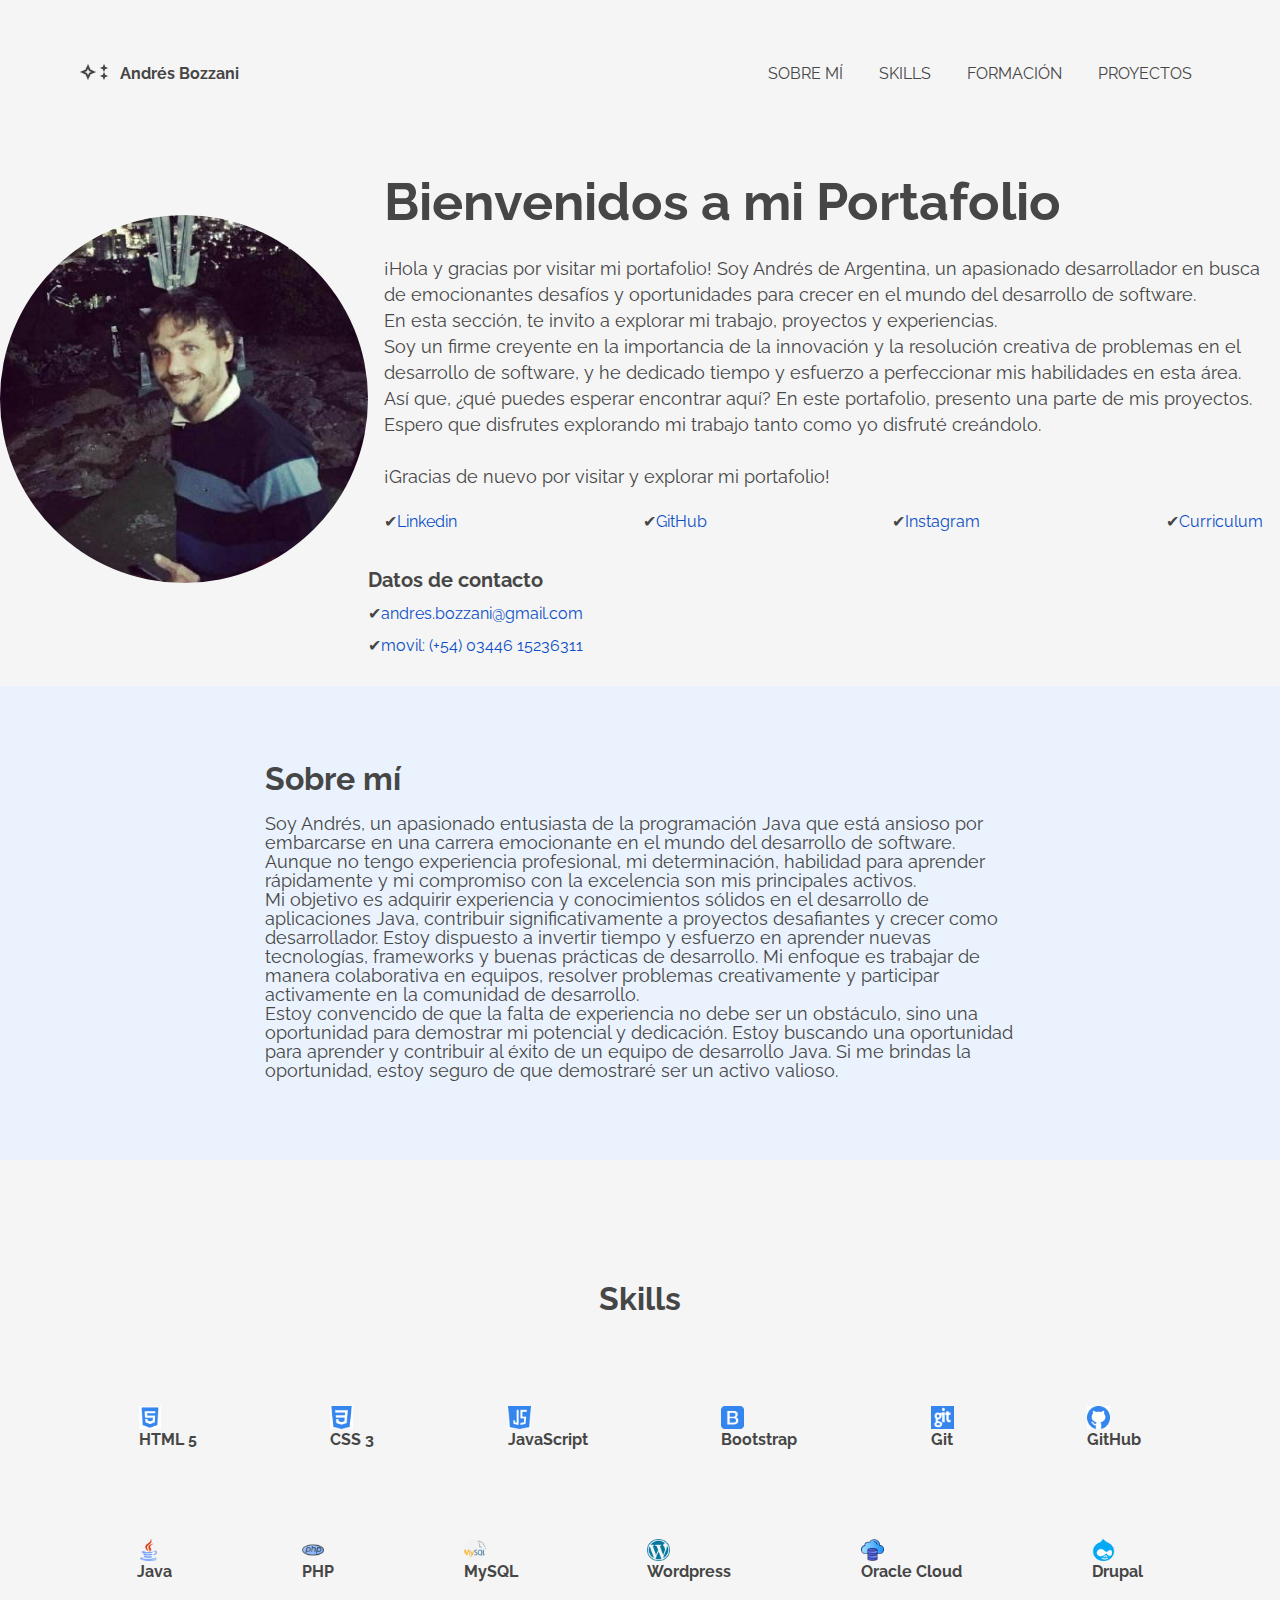
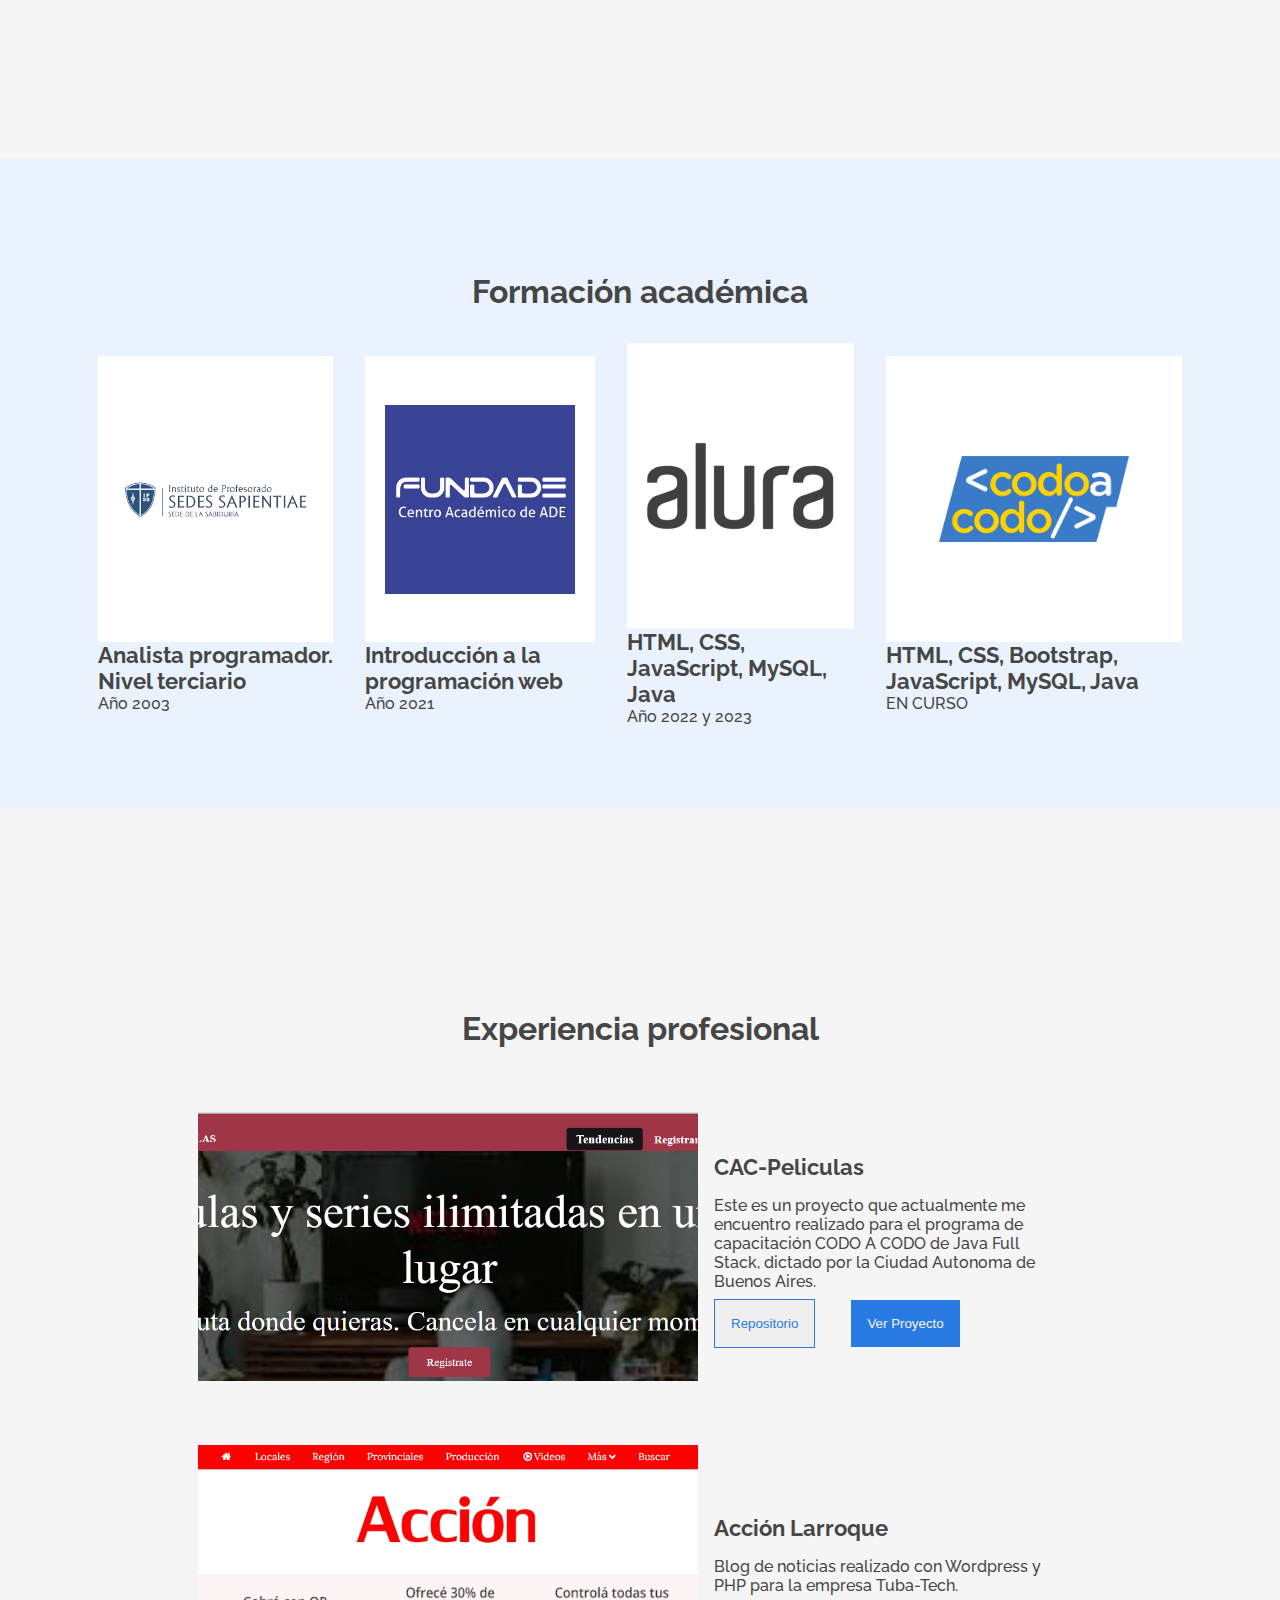
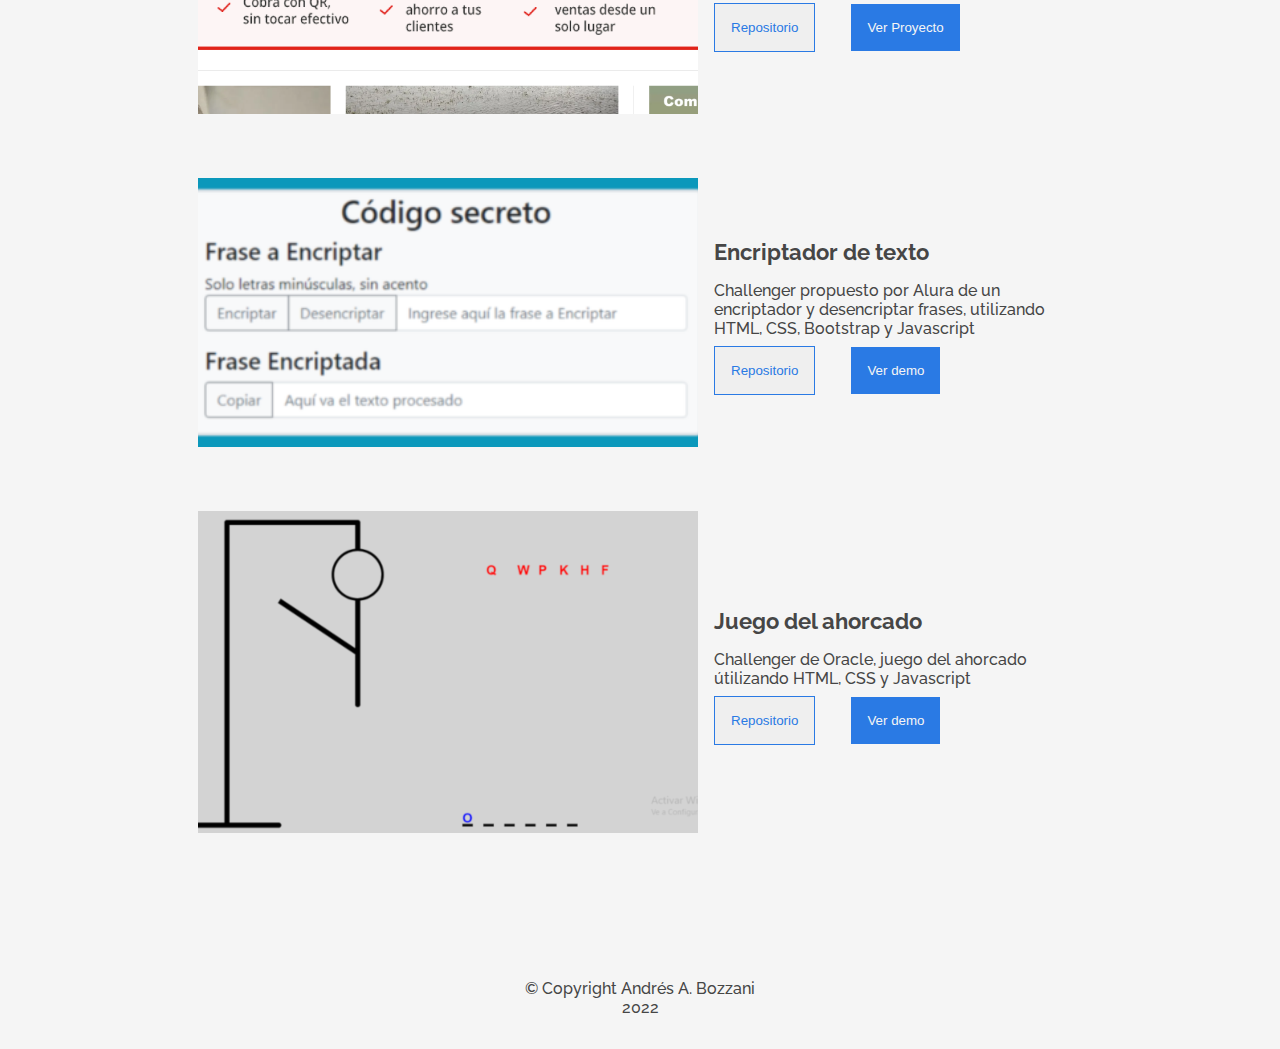
==== index.html @ af7e70b5 "Arreglos en links" ====
<!DOCTYPE html>
<html lang="en">

<head>
  <meta charset="UTF-8" />
  <meta http-equiv="X-UA-Compatible" content="IE=edge" />
  <meta name="viewport" content="width=device-width, initial-scale=1.0" />
  <link rel="stylesheet" href="./css/reset.css" />
  <link rel="stylesheet" href="css/header.css" />
  <link rel="stylesheet" href="css/intro.css" />
  <link rel="stylesheet" href="css/sobre-mi.css" />
  <link rel="stylesheet" href="css/skills-hobbies.css" />
  <link rel="stylesheet" href="css/formacion.css" />
  <link rel="stylesheet" href="css/proyectos.css" />
  <link rel="stylesheet" href="css/footer.css" />

  <link rel="stylesheet" href="./css/style.css" />

  <link rel="preconnect" href="https://fonts.googleapis.com" />
  <link rel="preconnect" href="https://fonts.gstatic.com" crossorigin />
  <link rel="preconnect" href="https://fonts.googleapis.com" />
  <link rel="preconnect" href="https://fonts.gstatic.com" crossorigin />
  <link rel="preconnect" href="https://fonts.googleapis.com" />
  <link rel="preconnect" href="https://fonts.gstatic.com" crossorigin />
  <link rel="preconnect" href="https://fonts.googleapis.com" />
  <link rel="preconnect" href="https://fonts.gstatic.com" crossorigin />
  <link href="https://fonts.googleapis.com/css2?family=Raleway:wght@200&display=swap" rel="stylesheet" />
  <title>Portafolio</title>
</head>

<body>
  <header>
    <div class="cabecera">
      <div class="logo">
        <div class="logo-estrellas">
          <img class="estrella-grande-logo" src="images/estrella.png" alt="Estrella del logo" />
          <img class="estrella-chica-superior-logo" src="images/estrella-chica.png" alt="Estrella del logo" />
          <img class="estrella-chica-inferior-logo" src="images/estrella-chica.png" alt="Estrella del logo" />
        </div>
        <h1>Andrés Bozzani</h1>
      </div>
      <nav>
        <ul>
          <li><a class="sobreMiLink" href="#sobreMi">Sobre Mí</a></li>
          <li><a class="skillsLink" href="#skills">Skills</a></li>
          <li><a class="formacionLink" href="#formacion">Formación</a></li>
          <li><a class="proyectosLink" href="#proyectos">Proyectos</a></li>
        </ul>
      </nav>
    </div>
  </header>
  <main>
    <div id="btn" class="intro">
      <div class="intro-right">
        <img src="images/foto-perfil.png" />
      </div>
      <div class="intro-left">
        <h2>Bienvenidos a mi Portafolio</h2>
        <p>
          ¡Hola y gracias por visitar mi portafolio! Soy Andrés de Argentina, un apasionado desarrollador en busca de emocionantes
          desafíos y oportunidades para crecer en el mundo del desarrollo de software. <br>
          En esta sección, te invito a explorar mi trabajo, proyectos y experiencias. <br>
          Soy un firme creyente en la importancia de la innovación y la resolución creativa de problemas en el
          desarrollo de software, y he dedicado tiempo y esfuerzo a perfeccionar mis habilidades en esta área.<br>
          Así que, ¿qué puedes esperar encontrar aquí? En este portafolio, presento una parte de mis proyectos. Espero
          que disfrutes explorando mi trabajo tanto como yo disfruté creándolo.<br><br>

          ¡Gracias de nuevo por visitar y explorar mi portafolio!
        </p>
        <ul class="redes">
          <li>
            <a href="https://www.linkedin.com/in/andres-bozzani-developer/" target="_blank">Linkedin</a>
          </li>
          <li><a href="https://github.com/Cholo0022" target="_blank">GitHub</a></li>
          <li>
            <a href="https://www.instagram.com/cholo0022/?hl=es-la" target="_blank">Instagram</a>
          </li>
          <li>
            <a href="Curriculum-Developer.pdf" target="_blank" rel="noopener noreferrer">Curriculum</a>
          </li>
        </ul><br>
        <div class="contacto">
          <h4>Datos de contacto</h4><br>
            <ol>
              <li>
                <a>andres.bozzani@gmail.com</a><br><br>
              </li>
              <li>
                <a>movil: (+54) 03446 15236311</a>
              </li>
            </ol>
        </div>
      </div>
     
    </div>
    <section id="sobreMi">
      <div class="container-sobre-mi">
        <div class="sobre-mi">
          <h2>Sobre mí</h2>
          <p>
            Soy Andrés, un apasionado entusiasta de la programación Java que está ansioso por embarcarse en una carrera
            emocionante en el mundo del desarrollo de software. Aunque no tengo experiencia profesional, mi
            determinación, habilidad para aprender rápidamente y mi compromiso con la excelencia son mis principales
            activos. <br>
            Mi objetivo es adquirir experiencia y conocimientos sólidos en el desarrollo de aplicaciones Java,
            contribuir significativamente a proyectos desafiantes y crecer como desarrollador. Estoy dispuesto a
            invertir tiempo y esfuerzo en aprender nuevas tecnologías, frameworks y buenas prácticas de desarrollo.
            Mi enfoque es trabajar de manera colaborativa en equipos, resolver problemas creativamente y participar activamente en la comunidad de
            desarrollo.<br>
            Estoy convencido de que la falta de experiencia no debe ser un obstáculo, sino una oportunidad para
            demostrar mi potencial y dedicación. Estoy buscando una oportunidad para aprender y contribuir al éxito de
            un equipo de desarrollo Java. Si me brindas la oportunidad, estoy seguro de que demostraré ser un activo
            valioso.
          </p>
        </div>
      </div>
    </section>

    <div class="container-skills-hobbies">
      <section id="skills" class="skills">
        <h2>Skills</h2>
        <div class="container-skills">
          <ul>
            <li>
              <div class="container-images">
                <img class="imagen-skills" src="images/html-5.png" alt="Logo HTML5" />
                <p>HTML 5</p>
              </div>
            </li>
            <li>
              <div class="container-images">
                <img class="imagen-skills" src="images/css3.png" alt="Logo CSS3" />
                <p>CSS 3</p>
              </div>
            </li>
            <li>
              <div class="container-images">
                <img class="imagen-skills" src="images/java-script.png" alt="Logo Javascript" />
                <p>JavaScript</p>
              </div>
            </li>
            <li>
              <div class="container-images">
                <img class="imagen-skills" src="images/bootstrap.png" alt="Logo Bootstrap" />
                <p>Bootstrap</p>
              </div>
            </li>
            <li>
              <div class="container-images">
                <img class="imagen-skills" src="images/git.png" alt="Logo Git" />
                <p>Git</p>
              </div>
            </li>
            <li>
              <div class="container-images">
                <img class="imagen-skills" src="images/github.png" alt="Logo GitHub" />
                <p>GitHub</p>
              </div>
            </li>
          </ul>
        </div>
        <div class="container-skills">

          <ul>
            <li>
              <div class="container-images">
                <img class="imagen-skills" src="images/java.png" alt="Logo Java" />
                <p>Java</p>
              </div>
            </li>
            <li>
              <div class="container-images">
                <img class="imagen-skills" src="images/php.png" alt="Logo PHP" />
                <p>PHP</p>
              </div>
            </li>
            <li>
              <div class="container-images">
                <img class="imagen-skills" src="images/mysql.png" alt="Logo MySQL" />
                <p>MySQL</p>
              </div>
            </li>
            <li>
              <div class="container-images">
                <img class="imagen-skills" src="images/wordpress.png" alt="Logo wordpress" />
                <p>Wordpress</p>
              </div>
            </li>
            <li>
              <div class="container-images">
                <img class="imagen-skills" src="images/la-computacion-en-nube.png"
                  alt="Logo de computación en la nube" />
                <p>Oracle Cloud</p>
              </div>
            </li>
            <li>
              <div class="container-images">
                <img class="imagen-skills" src="images/drupal.png" alt="Logo Drupal" />
                <p>Drupal</p>
              </div>
            </li>
          </ul>
        </div>
    </div>
    </section>
    </div>
    <section id="formacion">
      <div class="formacion-academica">
        <h2>Formación académica</h2>
        <div class="container-images-formacion">
          <div class="formacion">
            <div class="contenedor-imagen">
              <img src="images/logo-sedes.png" alt="Instituto Sedes Sapientae" />
            </div>
            <p>Analista programador. Nivel terciario</p>
            <p class="fecha">Año 2003</p>
          </div>
          <div class="formacion">
            <div class="contenedor-imagen">
              <img src="images/logo-fundade.png" alt="Fundade" />
            </div>
            <p>Introducción a la programación web</p>
            <p class="fecha">Año 2021</p>
          </div>
          <div class="formacion">
            <div class="contenedor-imagen">
              <img src="images/alura.png" alt="Alura" />
            </div>
            <p>HTML, CSS, JavaScript, MySQL, Java</p>
            <p class="fecha">Año 2022 y 2023</p>
          </div>
          <div class="formacion">
            <div class="contenedor-imagen">
              <img src="images/codo_a_codo.png" alt="Alura" />
            </div>
            <p>HTML, CSS, Bootstrap, JavaScript, MySQL, Java</p>
            <p class="fecha">EN CURSO</p>
          </div>
        </div>
      </div>
    </section>
    <section id="proyectos" class="proyectos">
      <div class="experiencia-profesional">
        <h2>Experiencia profesional</h2>

        <div class="experiencia">
          <div class="experiencia-ecommerce"></div>
          <div class="experiencia-info">
            <p class="nombre-proyecto">CAC-Peliculas</p>
            <p class="descripcion-proyecto">
              Este es un proyecto que actualmente me encuentro realizado para el programa de capacitación CODO A CODO de Java Full Stack, dictado por la Ciudad Autonoma de Buenos Aires.
            </p>
            <div>
              <button class="repositorio">
                <a href="https://github.com/Cholo0022/cac-peliculas" target="_blank"
                  rel="noopener noreferrer">Repositorio</a>
              </button>
              <button class="demo">
                <a href="https://cholo0022.github.io/cac-peliculas/" target="_blank"
                  rel="noopener noreferrer">Ver Proyecto</a>
              </button>
            </div>
          </div>
        </div>

        <div class="experiencia">
          <div class="experiencia-blog"></div>
          <div class="experiencia-info">
            <p class="nombre-proyecto">Acción Larroque</p>
            <p class="descripcion-proyecto">
              Blog de noticias realizado con Wordpress y PHP para la empresa Tuba-Tech.
            </p>
            <div>
              <button class="repositorio">
                <a href="https://github.com/Tuba-Tech/adl-accion-rural" target="_blank"
                  rel="noopener noreferrer">Repositorio</a>
              </button>
              <button class="demo">
                <a href="https://acciondelarroque.com.ar/" target="_blank"
                  rel="noopener noreferrer">Ver Proyecto</a>
              </button>
            </div>
          </div>
        </div>

        <div class="experiencia">
          <div class="experiencia-encriptador"></div>
          <div class="experiencia-info">
            <p class="nombre-proyecto">Encriptador de texto</p>
            <p class="descripcion-proyecto">
              Challenger propuesto por Alura de un encriptador y desencriptar
              frases, utilizando HTML, CSS, Bootstrap y Javascript
            </p>
            <div>
              <button class="repositorio">
                <a href="https://github.com/Cholo0022/encriptador" target="_blank"
                  rel="noopener noreferrer">Repositorio</a>
              </button>
              <button class="demo">
                <a href="https://cholo0022.github.io/encriptador/challenge-oracle-decoder-esp-main/" target="_blank"
                  rel="noopener noreferrer">Ver demo</a>
              </button>
            </div>
          </div>
        </div>
        <div class="experiencia">
          <div class="experiencia-ahorcado"></div>
          <div class="experiencia-info">
            <p class="nombre-proyecto">Juego del ahorcado</p>
            <p class="descripcion-proyecto">
              Challenger de Oracle, juego del ahorcado útilizando HTML, CSS y
              Javascript
            </p>
            <div>
              <button class="repositorio">
                <a href="https://github.com/Cholo0022/challenge-oracle-hangman-esp-main" target="_blank"
                  rel="noopener noreferrer">Repositorio</a>
              </button>
              <button class="demo">
                <a href="https://cholo0022.github.io/challenge-oracle-hangman-esp-main/" target="_blank"
                  rel="noopener noreferrer">Ver demo</a>
              </button>
            </div>
          </div>        
        </div>
      </div>
    </section>
   
  </main>
  <footer class="footer">
    &copy; Copyright Andrés A. Bozzani
    <p>2022</p>
  </footer>
  <script src="../portafolio/js/script.js"></script>
</body>

</html>
---- css/header.css ----
header {
    margin: 32px auto;
    max-width: 1136px;
    width: 100%;
  }
  
  header .cabecera {
    align-items: center;
    display: flex;
    justify-content: space-between;
    margin: 32px 0;
    padding: 32px 0;
    width: 100%;
  }
  
  .logo {
    align-items: center;
    display: flex;
    margin-right: 0;
  }
  
  .logo-estrellas {
    margin: 0px 8px;
    position: relative;
    width: 24px;
  }
  
  .cabecera .estrella-grande-logo {
    color: #464646;
    width: 16px;
  }
  
  .cabecera .estrella-chica-superior-logo {
    color: #464646;
    margin-top: 0;
    margin-left: 4px;
    position: absolute;
  }
  
  .cabecera .estrella-chica-inferior-logo {
    color: #464646;
    margin-top: 8px;
    margin-left: 4px;
    position: absolute;
  }
  
  h1 {
    align-self: baseline;
    font-size: 16px;
    font-weight: bold;
    line-height: 19px;
    margin: 0px 8px;
  }
  
  nav li {
    display: inline;
    margin-left: 0;
    padding: 0;
  }
  
  nav a {
    color: #464646;
    margin: 0 16px;  
    text-transform: uppercase;
    text-decoration: none;
  }

  nav a:hover{
    background-color: black;
    color: white;
    padding: 1rem;
    border-radius: 20px;
  }


@media (max-width: 768px) {
  header {
    margin: 0;
  
  }

  header .cabecera {
    display: flex;
    flex-direction: column;
    margin: 16px 0 0 0;
    padding: 8px 0;
    width: 100%;
  }

  .cabecera ul {
    margin: 0px 10px;
  }

  .logo-estrellas {
    margin: 0px 8px;
  }

  .logo h1 {
    margin: 0px 8px;
  }

  .sobreMiLink {
    display: none;
  }

  .skillsLink {
    display: none;
  }

  .hobbiesLink {
    display: none;
  }

  .formacionLink {
    display: none;
  }

  .proyectosLink {
    display: none;
  }

}
---- css/intro.css ----
.intro {
    display: flex;
    align-items: center;
    margin: 32px auto;
    padding: 0;
    max-width: 100%;
    width: 100%;
  }
  
  .intro .intro-left {
    padding-right: 17px;
    width: calc(100% - 368px);
  }
  
  .intro .intro-left h2 {
    font-style: normal;
    font-weight: bold;
    font-size: 52px;
    line-height: 61px;
    margin: 24px 0;  
    padding-left: 16px;
  }
  
  .intro .intro-left p {
    font-style: normal;
    font-weight: normal;
    font-size: 18px;
    line-height: 26px;
    margin: 24px 0;
    padding-left: 16px;
  }
  
  .intro .intro-left ul {
    margin: 24px 0px;
    padding-left: 16px;
    display: flex;
    justify-content: space-between;
  }
  
  .intro .intro-left li {
    display: inline;
    padding: 0;
  }
  
  .intro .intro-left a {
    color: #0b4ec7;
    cursor: pointer;
    padding: 10px auto;
    text-decoration: none;
  }

  .intro .intro-left .redes a:hover{
    background-color: black;
    color: white;
    padding: 1rem;
    border-radius: 20px;
  }
  
  .intro .intro-left li ::before {
    color: #464646;
    content: "✔";
  }

  .intro .intro-left h4{
    font-weight: bold;
    font-size: 20px;
  }
  
  .intro .intro-right {
    max-width: 368px;
    width: 100%;
  }
  
  .intro .intro-right img {
    border-radius: 50%;
    margin: 0;
    max-width: 368px;
    max-height: 368px;
    width: 100%;
    height: 100%;
  }
  
 /* Sector responsive tablet */

 @media (max-width: 768px){
  .intro {
    display: flex;
    flex-direction: column;
    margin: 10px auto;
    padding: 0;
  }

  .intro .intro-left {
    margin: auto;
    padding: 0px;
    width: 100%;
  }

  .intro .intro-left h2 {
    font-size: 22px;
    line-height: 26px;
    margin: 8px 0px;    
    text-align: center;
    padding-left: 0px;
    width: 100%;
  }

  .intro .intro-left p {
    font-size: 16px;
    margin: 16px 0px;
    line-height: 19px;
    padding: 16px;
    text-align: justify;

  }

  .intro .intro-left ul {
    align-items: flex-start;
    display: flex;
    justify-content: center;
    flex-direction: row;
    padding: 0;
  }

  .intro .intro-left .contacto{
    text-align: center;
  }

  .intro .intro-right {
    align-items: center;
    display: flex;
    justify-content: center;
    max-width: 150px;
  }

  .intro .intro-right img {
    border-radius: 0;   
  }

 }
---- css/sobre-mi.css ----
.container-sobre-mi {
    background: #eaf2fd;
    margin: 32px 0;
    padding: 64px;
  }
  
  .sobre-mi {
    margin: 10px auto;
    max-width: 751px;
    width: 100%;
  }
  
  .sobre-mi h2 {
    font-weight: bold;
    font-size: 32px;
    line-height: 38px;
  }
  
  .sobre-mi p {
    font-size: 18px;
    line-height: 19px;
    margin: 16px 0px;
    
  }
  
  .sobre-mi img {
    margin: 16px 0;
    max-width: 140px;
    width: 100%;
  }
  
   /* Sector responsive tablet */

 @media (max-width: 768px){
  .container-sobre-mi {
    margin: auto;
    padding: 0px;
    width: 100%;
  }

  .sobre-mi {
    margin: 0px;
    padding: auto;
    width: 100%;
    padding: 16px 0;
  }

  .sobre-mi h2 {
    text-align: center;
    font-size: 22px;
    line-height: 26px;
    margin: 16px 0px;
  }

  .sobre-mi p {
    font-size: 14px;
    line-height: 16px;
    margin: 0px 16px;
  }
 }
---- css/skills-hobbies.css ----
.container-skills-hobbies {
    align-items: center;
    display: flex;
    flex-direction: column;
    margin: 88px auto;
    padding: 0;  
    max-width: 1136px;
    width: 100%;
  }
  
  .skills{
    max-width: 1136px;
    width: 100%;
  }

  .container-skills {
    margin: 88px 0px;
    padding: 0px;
  }
  
  .container-skills-hobbies h2 {
    font-weight: bold;
    font-size: 32px;
    line-height: 38px;
    margin: 32px 0px;
    text-align: center;
  }
  
  .container-skills ul {
    display: flex;
    justify-content: space-around;
  }  

  .imagen-skills {
    max-height: 30.67px;
    max-width: 22.67px;
    width: 100%;
    height: 100%;
  }
 
 .container-images p {
    color: #464646;
    font-size: 16px;
    font-weight: bold;
    height: 19px;
    max-width: 144px;
    width: 100%;
  }
  
/* Sector responsive tablet */

 @media (max-width: 768px){
  .container-skills-hobbies {
    align-items: center;   
    display: flex;
    flex-direction: column;
    margin: 0 auto;
    padding: 32px 0;
  }

  .skills{
    padding: 0px;
  }
  .container-skills-hobbies h2 {
    font-size: 22px;
    line-height: 26px;
    margin: 32px 0px;
  }

  .container-skills {
    margin: 32px 0px;
    padding: 0px;
    width: 100%;
  }

  .container-skills ul {
    align-items: flex-start;
    display: flex;
    flex-wrap: wrap;
    justify-content: center;
    margin: 0px;
    padding: 0px;
    width: 100%;
  }

  .container-images {
    background: #ffffff;
    color: #464646;
    display: flex;
    flex-direction: column;
    height: 174px;
    justify-content: flex-end;
    margin: 16px 16px;
    width: 176px;
  }

  .container-images p {
    color: #464646;
    font-size: 16px;
    font-weight: bold;
    height: 19px;
    width: 144px;
  }
 }
---- css/formacion.css ----
.formacion-academica {
    align-items: center;
    background: #eaf2fd;
    display: flex;
    flex-direction: column;  
    margin: 88px 0px;
    padding: 82px;
  }
  
  .formacion-academica h2 {
    font-weight: bold;
    font-size: 32px;
    line-height: 38px;
    margin: 32px 0px;
  }
  
  .container-images-formacion {
    align-items: center;
    display: flex;
    justify-content: space-around;
  }
  
  .contenedor-imagen img {
    margin: 0px 10px;
    max-width: 190px;
    width: 100%;
  }
  
  .formacion {
    margin: 0px 16px;
    padding: 0;
  }
  
  .formacion p {
    font-size: 22px;
    font-weight: bold;
    line-height: 26px;
  }
  
  .formacion .fecha {
    font-weight: 500;
    font-size: 16px;
    line-height: 19px;
  }
  
  .contenedor-imagen {
    align-items: center;
    background: #ffffff;
    display: flex;
    height: 286px;
    justify-content: center;
    max-width: 368px;
    width: 100%;
  }
  
 /* Sector responsive tablet */

@media (max-width: 960px){
  .formacion-academica {
    align-items: center;
    background: #eaf2fd;
    display: flex;
    flex-direction: column;
    margin: 0px auto;
    padding: 0px;
    width: 100%;
  }

  .formacion-academica h2 {
    font-weight: bold;
    font-size: 22px;
    line-height: 26px;
    margin: 32px 0px;
  }

  .container-images-formacion {
    align-items: center;
    display: flex;
    flex-wrap: wrap;
    margin: 32px 0px;
    padding: 0;
  }

  .contenedor-imagen img {
    margin: 0px 10px;
    width: 84px;
  }

  .formacion {
    margin: 0px 16px;
    padding: 0;
    max-width: 260px;
  }

  .formacion p {
    font-size: 16px;
    font-weight: bold;
    line-height: 19px;
  }

  .formacion .fecha {
    font-weight: 500;
    font-size: 14px;
    line-height: 16px;
  }

  .contenedor-imagen {
    align-items: center;
    background: #ffffff;
    display: flex;
    height: 169px;
    justify-content: center;
    max-width: 270px;
    width: 100%;
    margin: auto;
  }
 }

  /* Sector responsive mobile */

@media screen and (max-width: 360px){
  .formacion {
    max-width: 296px;
    width: 100%;
  }
  
  .container-images-formacion {
    display: flex;
    flex-direction: column;
  }

  .contenedor-imagen {
    max-width: 296px;
    width: 100%;
  }

  .formacion p {
    margin: 8px 0;
  }
}
---- css/proyectos.css ----
.proyectos{
  max-width: 100%;
  width: 100%;
  margin: 0 auto;
  padding: 0;
}
.experiencia-profesional {
    align-items: center;
    display: flex;
    flex-direction: column;
    margin: 32px auto;
    padding: 82px 0;
    max-width: 100%;
    width: 100%;
  }
  
  .experiencia-profesional h2 {
    font-weight: bold;
    font-size: 32px;
    line-height: 38px;
    margin: 32px 0px;
  }
  
  .experiencia {
    padding: 0;
    display: flex;
    justify-content: center;
    align-items: center;
    margin: 32px 0;
    width: 100%;
  }
  
  .experiencia-encriptador {
    background: url(../images/encriptador.png);
    background-position: center center;
    background-repeat: no-repeat;
    background-size: cover; 
    height: 269px;
    margin: 0;
    padding: 0;
    max-width: 500px;
    width: 100%;
  }
  
  .experiencia-ahorcado {  
    background: url(../images/ahorcado.png);
    background-position: center center;
    background-repeat: no-repeat;
    background-size: cover;
    height: 322px;
    margin: 0;
    padding: 0;
    max-width: 500px;
    width: 70%;
  }

  .experiencia-ecommerce {
    background: url(../images/CAP-PELICULAS.png);
    background-position: center center;
    background-repeat: no-repeat;
    background-size: cover; 
    height: 269px;
    margin: 0;
    padding: 0;
    max-width: 500px;
    width: 100%;
  }
  .experiencia-blog {
    background: url(../images/accionLarroque.png);
    background-position: center center;
    background-repeat: no-repeat;
    background-size: cover; 
    height: 269px;
    margin: 0;
    padding: 0;
    max-width: 500px;
    width: 100%;
  }

  .experiencia-info {
    align-self: center;
    display: flex;
    flex-direction: column;
    margin: 0;
    max-width: 384px;
    width: 30%;
  }
  
  .nombre-proyecto {
    font-size: 22px;
    font-weight: bold;
    line-height: 26px;
    margin: 8px 16px;
  }
  
  .descripcion-proyecto {
    font-size: 16px;
    font-weight: 500;
    line-height: 19px;
    margin: 8px 16px;
  }
  
  .repositorio {
    box-sizing: border-box;
    border: 1px solid #2a7ae4;
    color: #2a7ae4;
    cursor: pointer;
    margin: 0 16px;
    padding: 16px;  
  }
  
  .repositorio a {
    color: #2a7ae4;
    text-decoration: none;
  }
  
  .demo {
    background: #2a7ae4;
    border: none;
    color: #f5f5f5;
    cursor: pointer;
    margin: 0 16px;
    padding: 16px;
  }
  
  .demo a {
    color: #f5f5f5;
    text-decoration: none;
  }
  
  /* Sector responsive tablet */

 @media (max-width: 768px){
  #proyectos .proyectos{
    padding: 0px;
    max-width: 100%;
    width: 100%;
  }
  .experiencia-profesional {
    align-items: center;
    display: flex;
    flex-direction: column;
    margin: 0px auto;
    padding: 0px;
  }
  .experiencia-profesional h2 {
    font-weight: bold;
    font-size: 22px;
    line-height: 26px;
    margin: 16px 0px;
  }

  .experiencia {
    display: flex;
    flex-direction: column;
    justify-content: center;
    margin: 32px auto;
    padding: 0;
    width: 100%;
  }

  .experiencia-encriptador {
    background: url(../images/encriptador-tablet.png);
    background-repeat: no-repeat;
    background-position: center center;
    height: 320px;    
    max-width: 704px;
    width: 100%;    
  }

  .experiencia-ahorcado {
    background: url(../images/ahorcado-tablet.png);
    background-repeat: no-repeat;
    background-position: center center;
    height: 320px;    
    max-width: 704px;
    width: 100%;
  }

  .experiencia-info {
    display: flex;
    flex-direction: column;
    margin: 16px 0;
    width: 100%;
  }
  .nombre-proyecto {
    font-size: 22px;
    font-weight: bold;
    line-height: 26px;
    margin: 8px 16px;
  }

  .descripcion-proyecto {
    font-size: 16px;
    font-weight: 500;
    line-height: 19px;
    margin: 8px 16px;
  }

  .repositorio {
    color: #2a7ae4;
    cursor: pointer;
    border: 1px solid #2a7ae4;
    box-sizing: border-box;
    margin: 0 16px;
    padding: 16px;
  }

  .repositorio a {
    color: #2a7ae4;
    text-decoration: none;
  }

  .demo {
    background: #2a7ae4;
    border: none;
    color: #f5f5f5;
    cursor: pointer;
    margin: 0 16px;
    padding: 16px;    
  }

  .demo a {
    text-decoration: none;
  }

}
---- css/footer.css ----
.footer {
    display: flex;
    flex-direction: column;
    font-weight: 500;
    font-size: 16px;
    line-height: 19px;
    margin: 32px auto;
    padding: 32px auto;
    text-align: center;  
  }
---- css/style.css ----
body {
  background: #f5f5f5;
  color: #464646;
  font-family: "Raleway", sans-serif;  
}
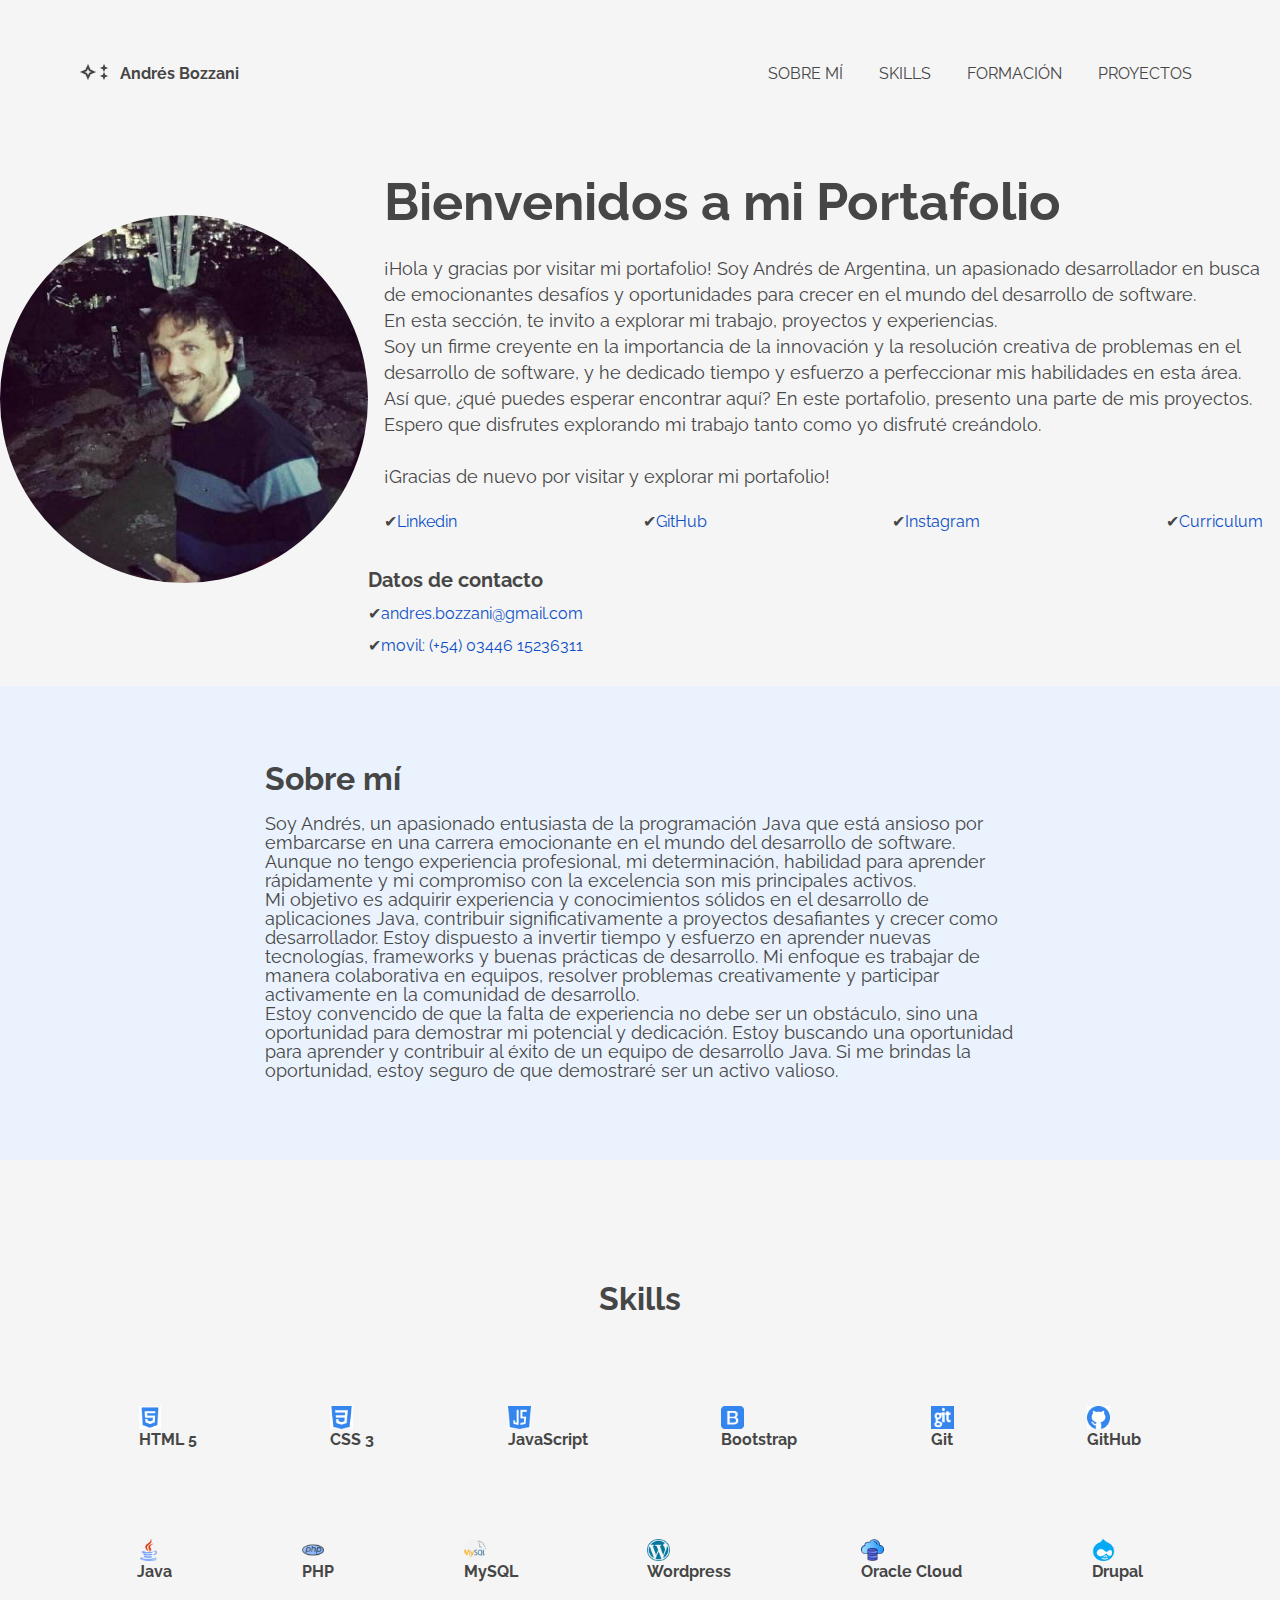
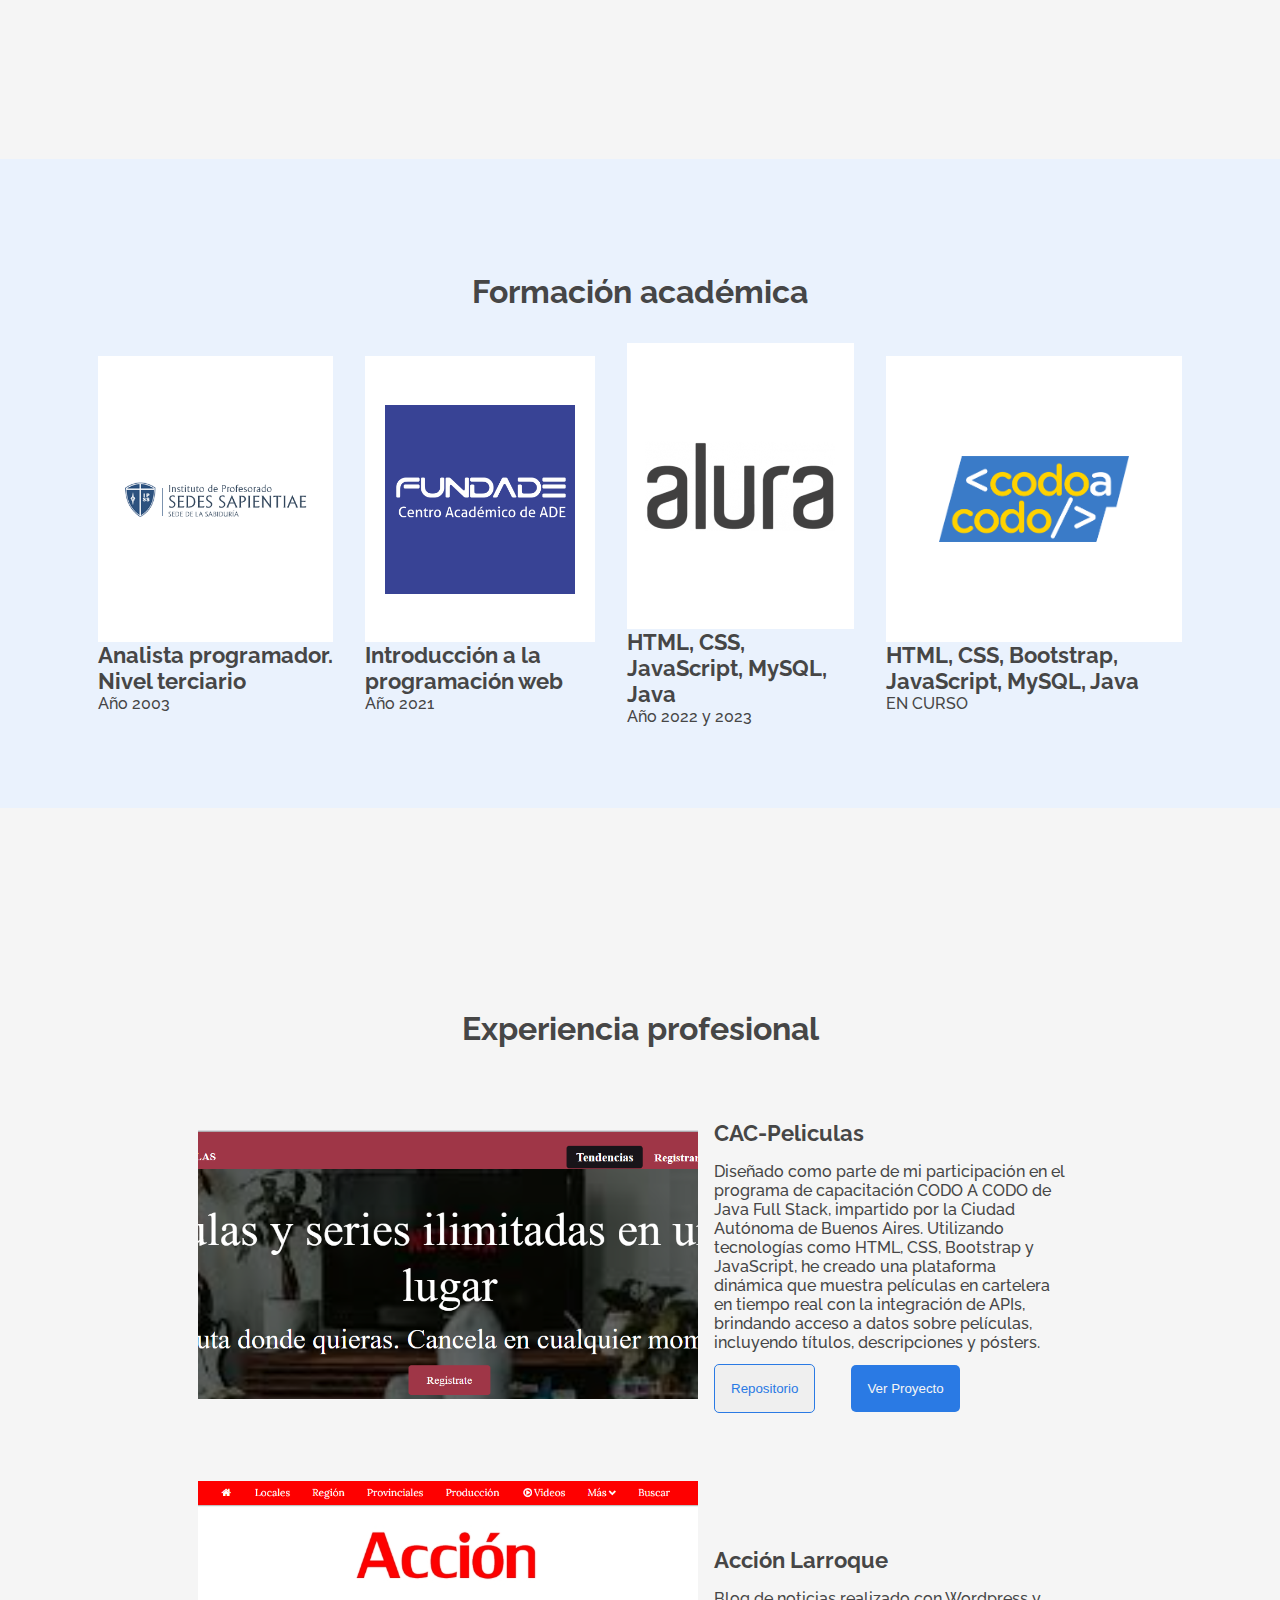
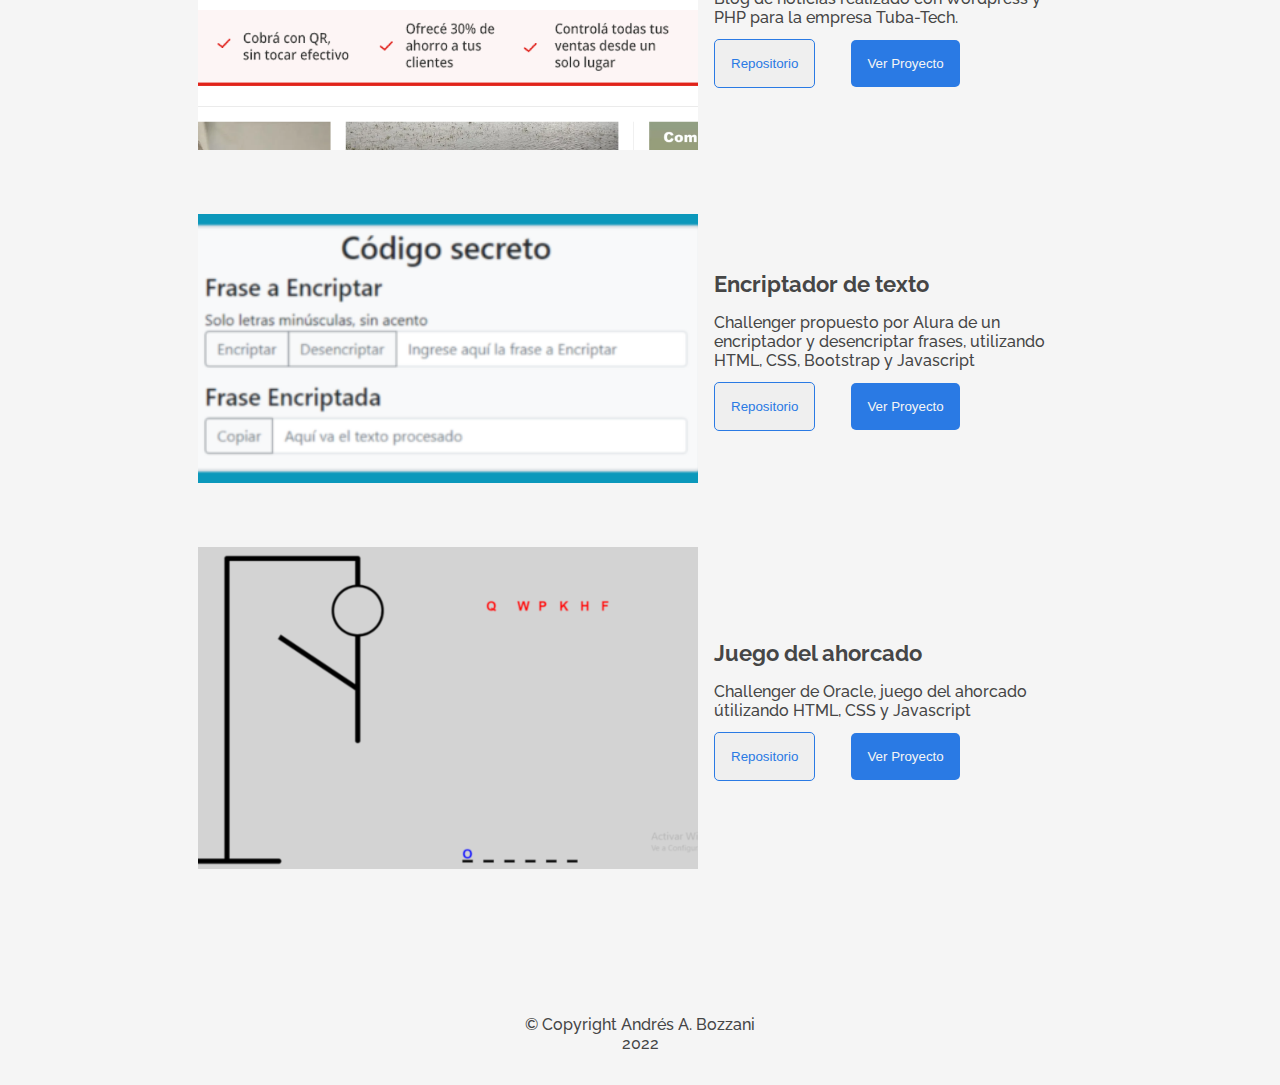
==== commit faa9d9fa: "Últimos detalles" ====
--- a/index.html
+++ b/index.html
@@ -248,7 +248,7 @@
           <div class="experiencia-info">
             <p class="nombre-proyecto">CAC-Peliculas</p>
             <p class="descripcion-proyecto">
-              Este es un proyecto que actualmente me encuentro realizado para el programa de capacitación CODO A CODO de Java Full Stack, dictado por la Ciudad Autonoma de Buenos Aires.
+              Diseñado como parte de mi participación en el programa de capacitación CODO A CODO de Java Full Stack, impartido por la Ciudad Autónoma de Buenos Aires. Utilizando tecnologías como HTML, CSS, Bootstrap y JavaScript, he creado una plataforma dinámica que muestra películas en cartelera en tiempo real con la integración de APIs, brindando acceso a datos sobre películas, incluyendo títulos, descripciones y pósters.
             </p>
             <div>
               <button class="repositorio">
@@ -298,7 +298,7 @@
               </button>
               <button class="demo">
                 <a href="https://cholo0022.github.io/encriptador/challenge-oracle-decoder-esp-main/" target="_blank"
-                  rel="noopener noreferrer">Ver demo</a>
+                  rel="noopener noreferrer">Ver Proyecto</a>
               </button>
             </div>
           </div>
@@ -318,7 +318,7 @@
               </button>
               <button class="demo">
                 <a href="https://cholo0022.github.io/challenge-oracle-hangman-esp-main/" target="_blank"
-                  rel="noopener noreferrer">Ver demo</a>
+                  rel="noopener noreferrer">Ver Proyecto</a>
               </button>
             </div>
           </div>        
--- a/css/proyectos.css
+++ b/css/proyectos.css
@@ -107,6 +107,7 @@
     cursor: pointer;
     margin: 0 16px;
     padding: 16px;  
+    border-radius: 5px;
   }
   
   .repositorio a {
@@ -119,16 +120,16 @@
     border: none;
     color: #f5f5f5;
     cursor: pointer;
-    margin: 0 16px;
+    margin: 5px 16px;
     padding: 16px;
+    border-radius: 5px;
   }
   
   .demo a {
     color: #f5f5f5;
     text-decoration: none;
   }
-  
-  /* Sector responsive tablet */
+
 
  @media (max-width: 768px){
   #proyectos .proyectos{
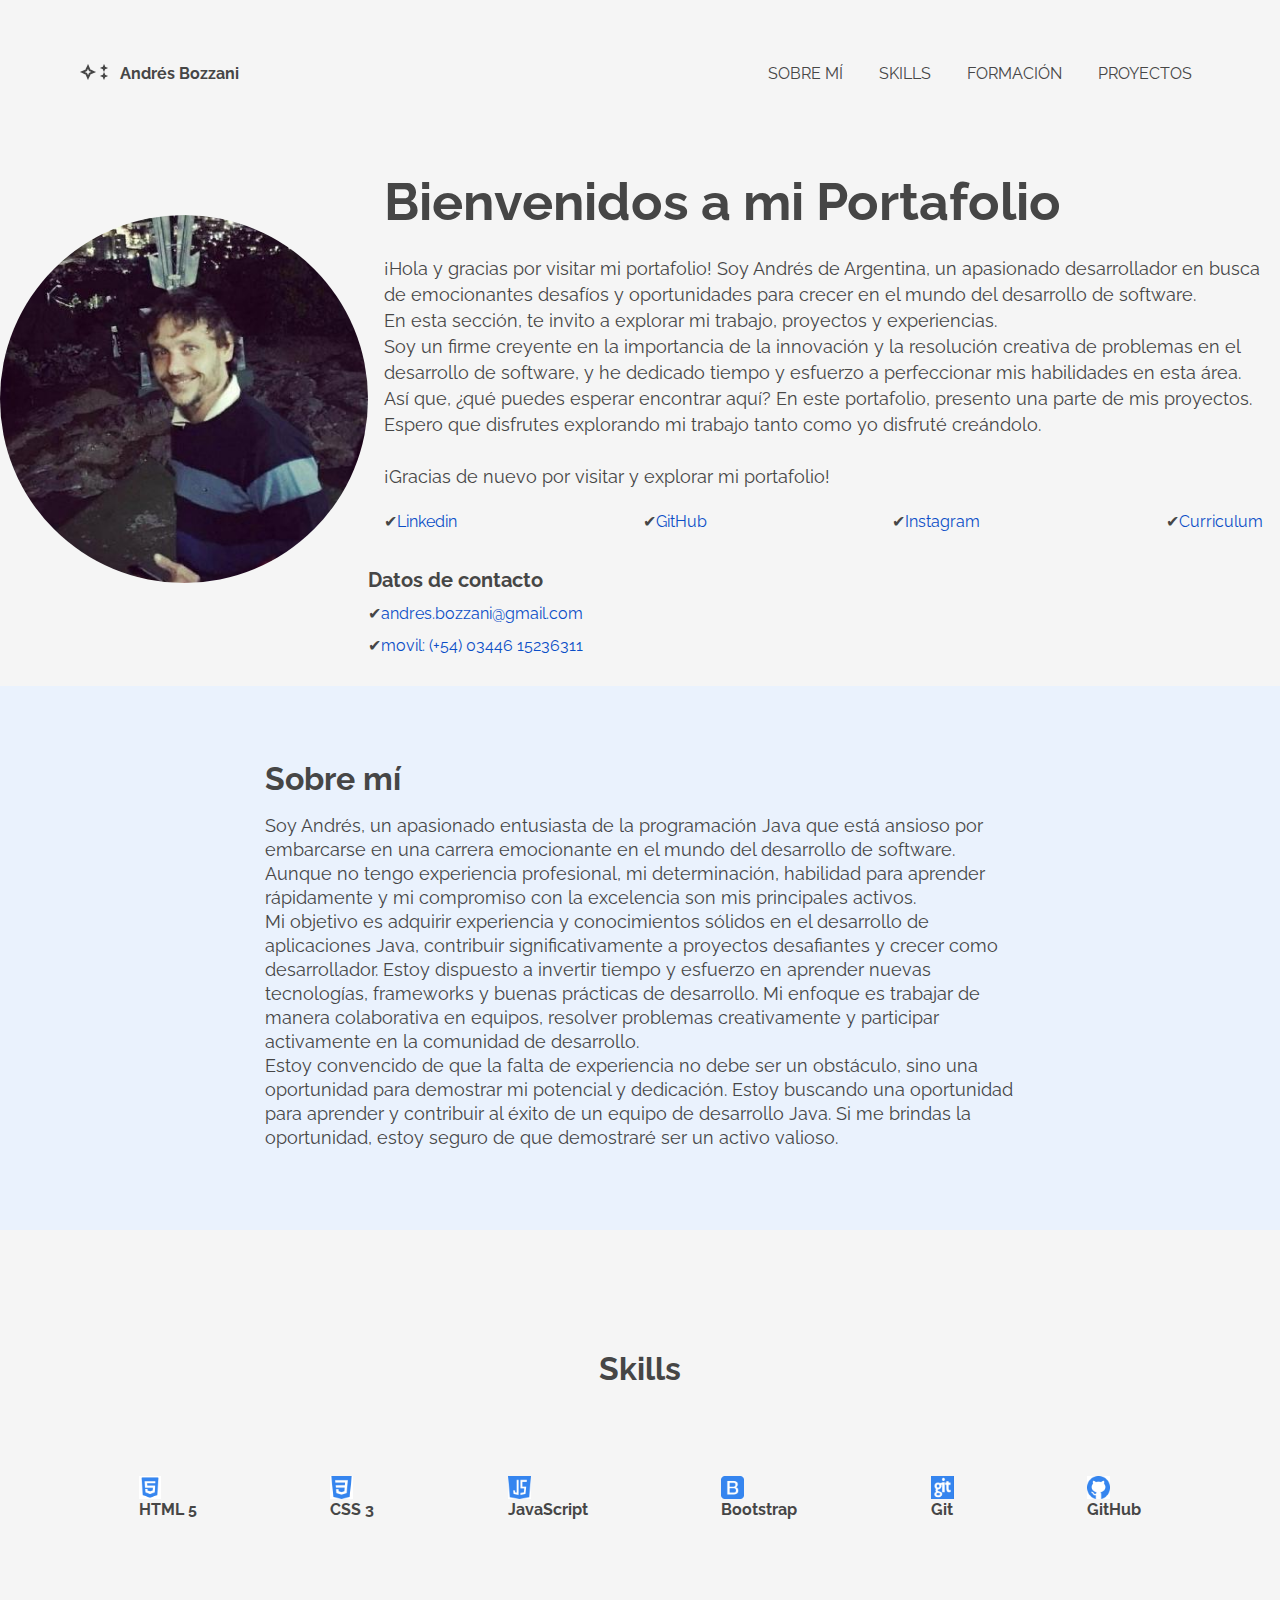
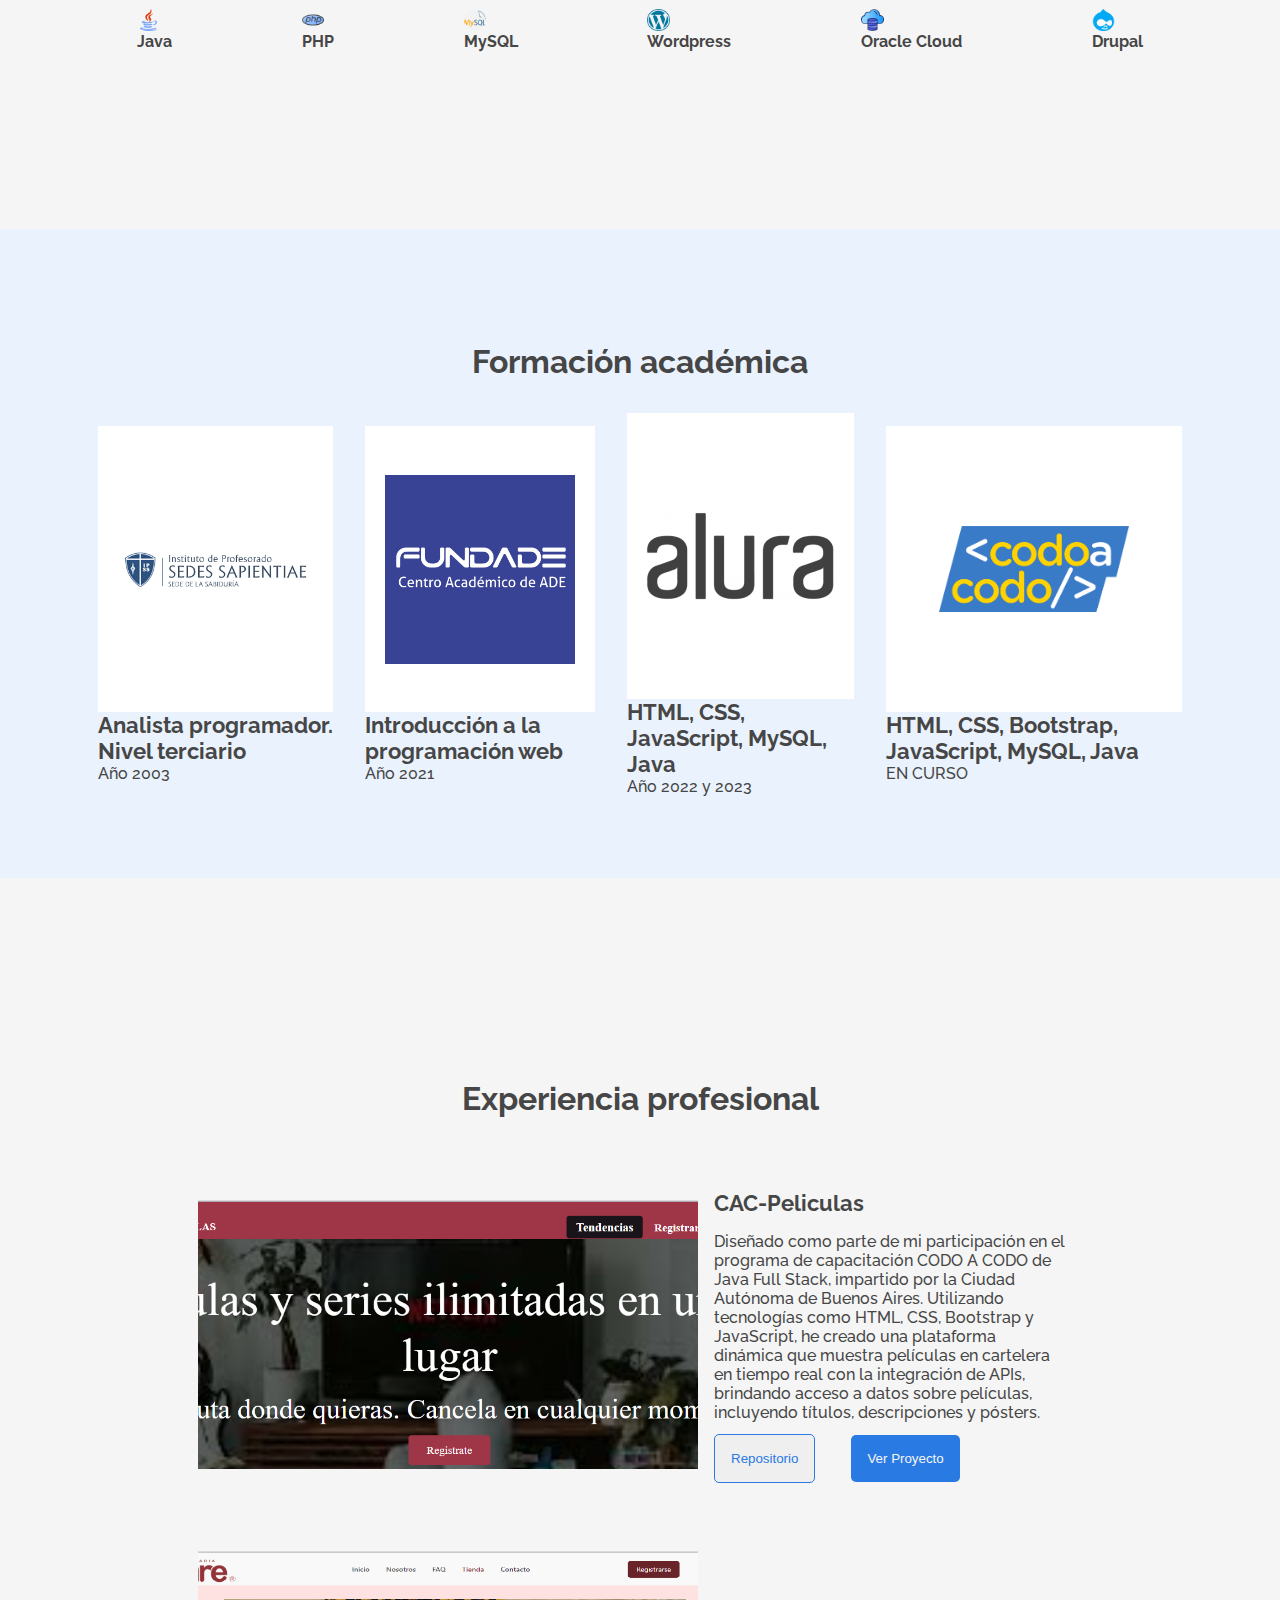
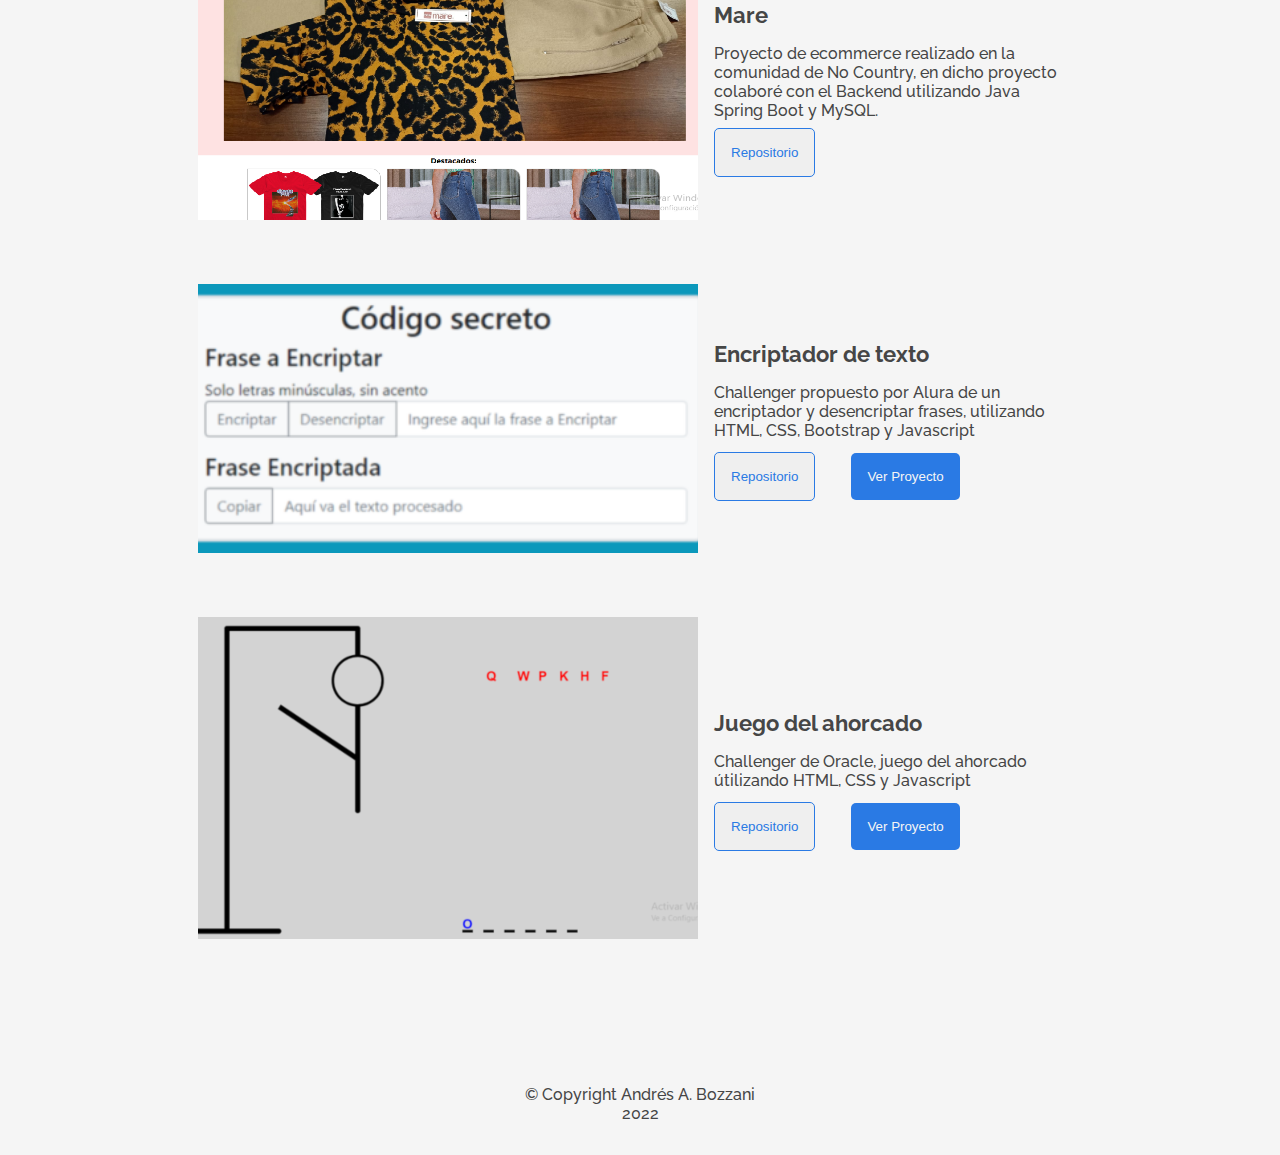
==== commit 665cbbbd: "Actualización de portafolio" ====
--- a/index.html
+++ b/index.html
@@ -266,19 +266,17 @@
         <div class="experiencia">
           <div class="experiencia-blog"></div>
           <div class="experiencia-info">
-            <p class="nombre-proyecto">Acción Larroque</p>
+            <p class="nombre-proyecto">Mare</p>
             <p class="descripcion-proyecto">
-              Blog de noticias realizado con Wordpress y PHP para la empresa Tuba-Tech.
+              Proyecto de ecommerce realizado en la comunidad de No Country, en dicho proyecto colaboré con el Backend utilizando Java Spring Boot y MySQL.
             </p>
             <div>
+              
               <button class="repositorio">
-                <a href="https://github.com/Tuba-Tech/adl-accion-rural" target="_blank"
+                <a href="https://github.com/Cholo0022/mare" target="_blank"
                   rel="noopener noreferrer">Repositorio</a>
               </button>
-              <button class="demo">
-                <a href="https://acciondelarroque.com.ar/" target="_blank"
-                  rel="noopener noreferrer">Ver Proyecto</a>
-              </button>
+              
             </div>
           </div>
         </div>
--- a/css/header.css
+++ b/css/header.css
@@ -66,8 +66,8 @@
   }
 
   nav a:hover{
-    background-color: black;
-    color: white;
+    background-color: #eaf2fd;
+    color: black;
     padding: 1rem;
     border-radius: 20px;
   }
--- a/css/sobre-mi.css
+++ b/css/sobre-mi.css
@@ -18,7 +18,7 @@
   
   .sobre-mi p {
     font-size: 18px;
-    line-height: 19px;
+    line-height: 24px;
     margin: 16px 0px;
     
   }
--- a/css/proyectos.css
+++ b/css/proyectos.css
@@ -66,7 +66,7 @@
     width: 100%;
   }
   .experiencia-blog {
-    background: url(../images/accionLarroque.png);
+    background: url(../images/mare.png);
     background-position: center center;
     background-repeat: no-repeat;
     background-size: cover; 
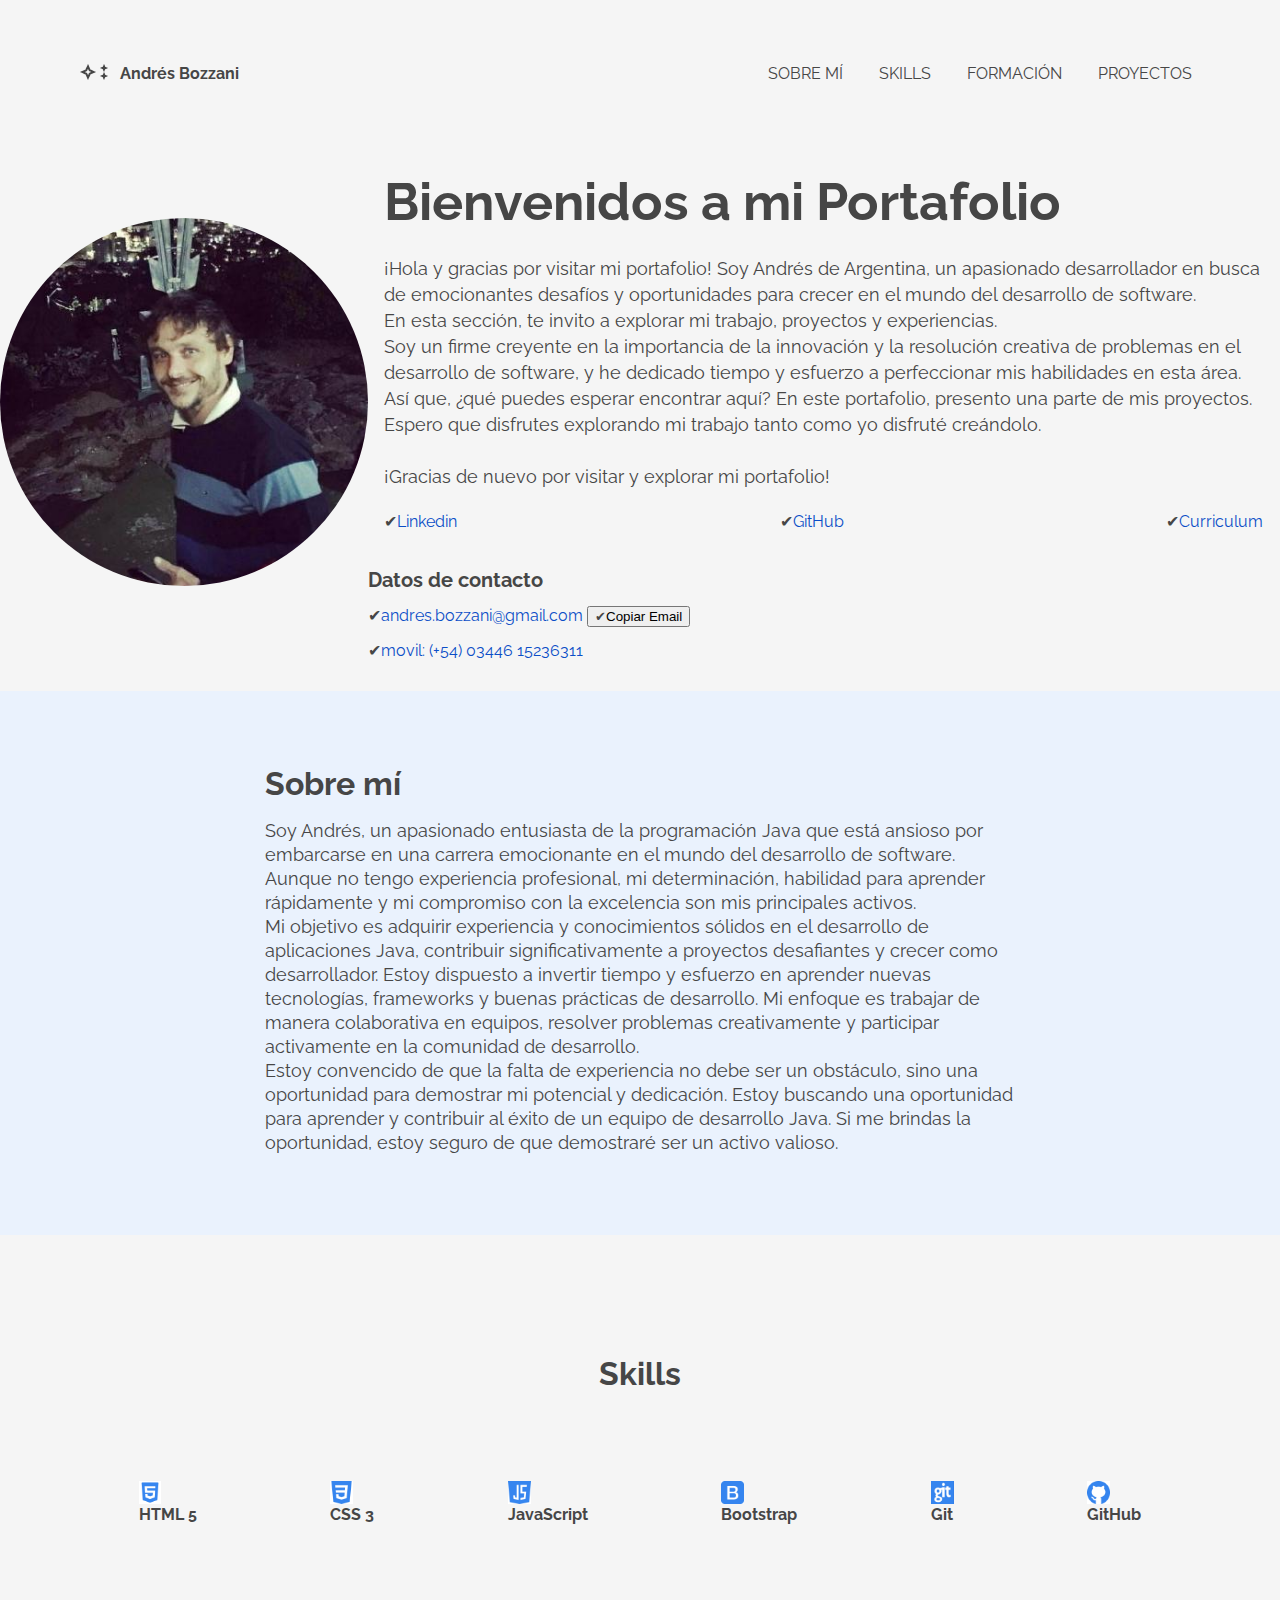
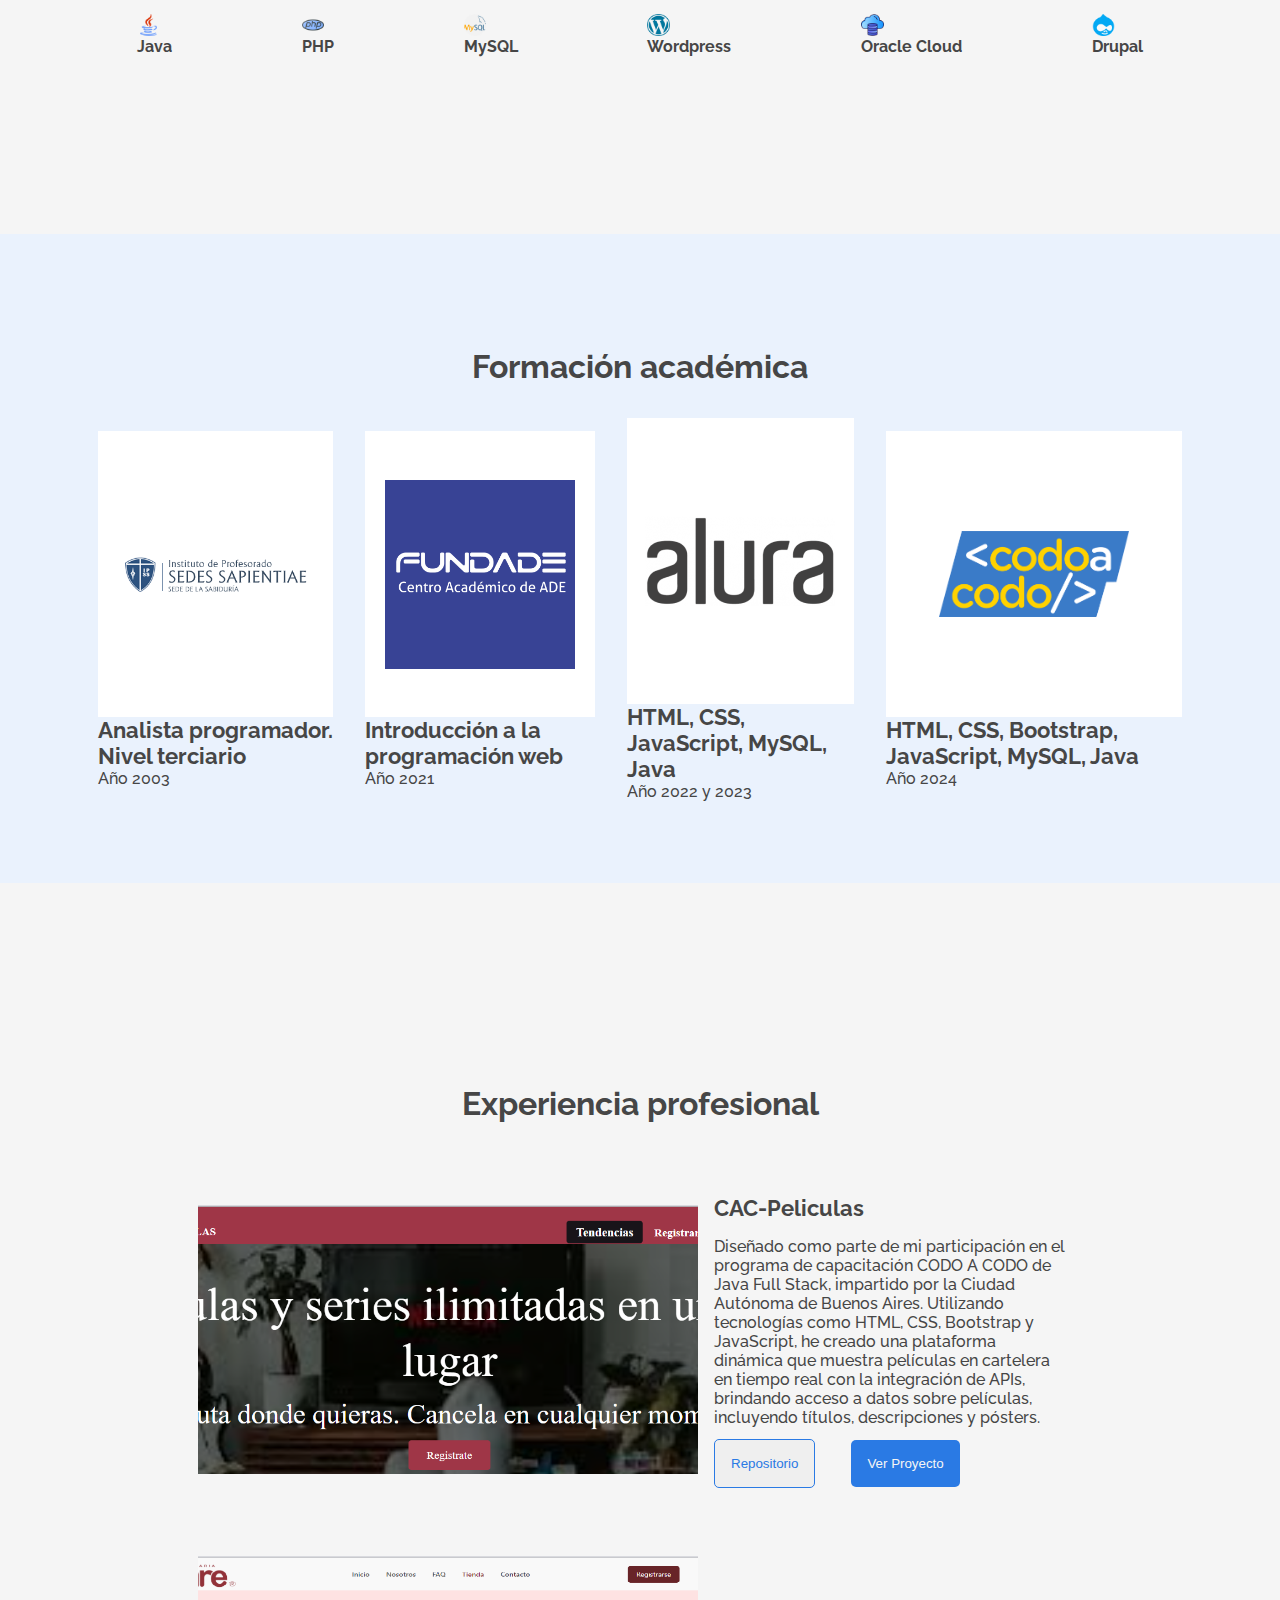
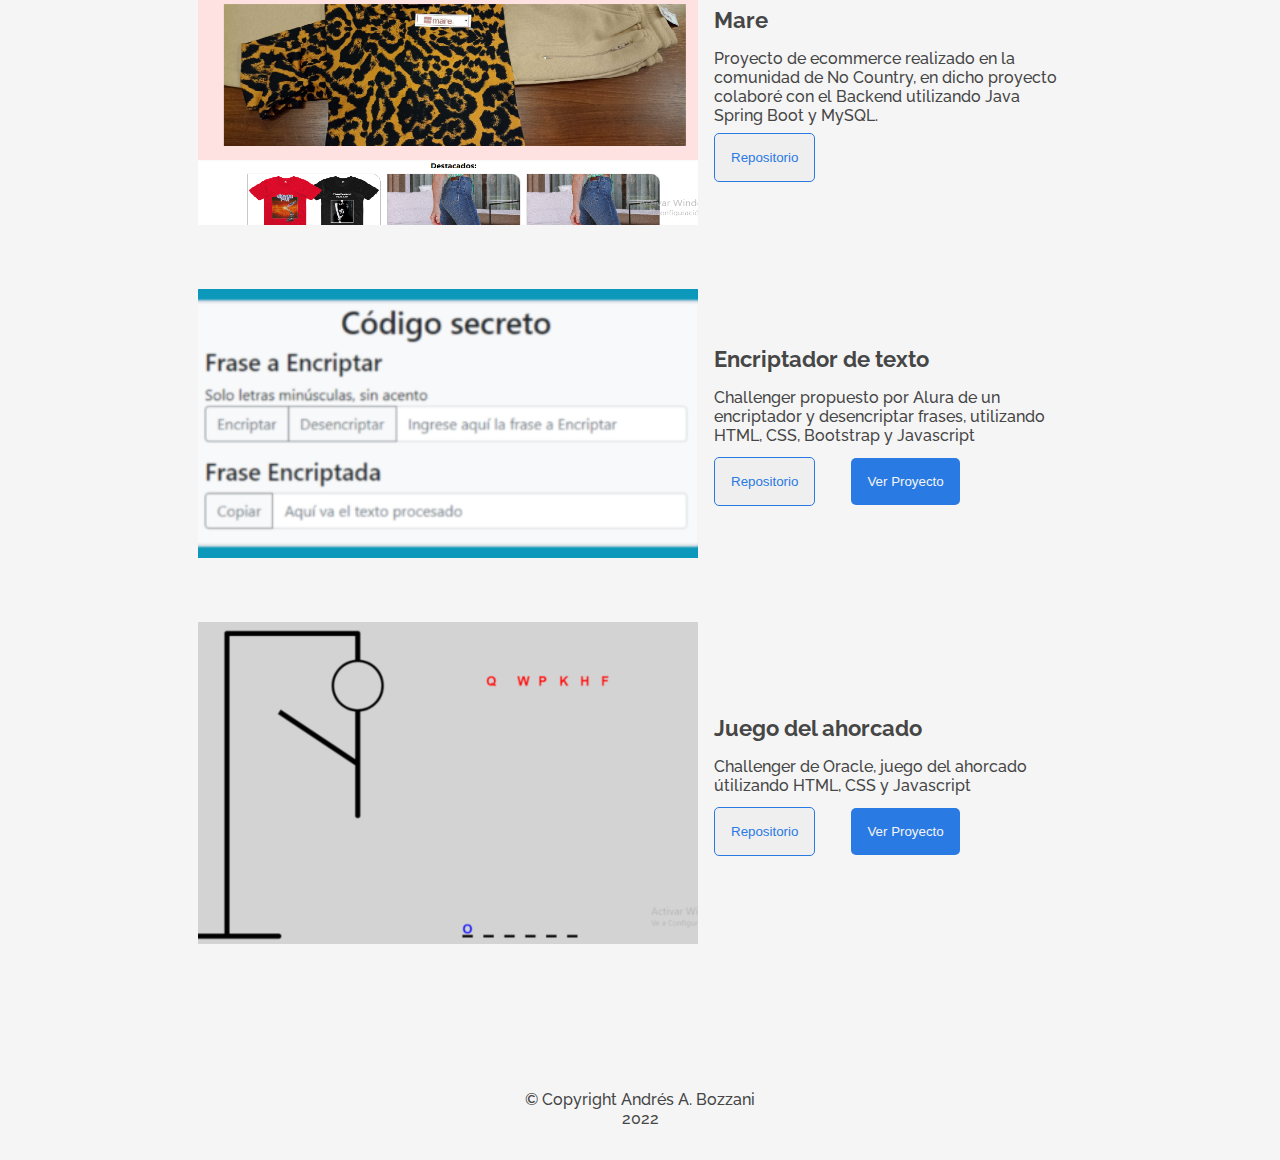
==== commit 954a9707: "Se agregó boton para copia mail" ====
--- a/index.html
+++ b/index.html
@@ -73,23 +73,24 @@
           </li>
           <li><a href="https://github.com/Cholo0022" target="_blank">GitHub</a></li>
           <li>
-            <a href="https://www.instagram.com/cholo0022/?hl=es-la" target="_blank">Instagram</a>
-          </li>
-          <li>
             <a href="Curriculum-Developer.pdf" target="_blank" rel="noopener noreferrer">Curriculum</a>
           </li>
         </ul><br>
         <div class="contacto">
           <h4>Datos de contacto</h4><br>
-            <ol>
+          <ol>
               <li>
-                <a>andres.bozzani@gmail.com</a><br><br>
+                  <a id="email">andres.bozzani@gmail.com</a>
+                  <button onclick="copyEmail()">Copiar Email</button><br><br>
               </li>
               <li>
-                <a>movil: (+54) 03446 15236311</a>
+                  <a>movil: (+54) 03446 15236311</a>
               </li>
-            </ol>
-        </div>
+          </ol>
+      </div>
+      
+      
+      
       </div>
      
     </div>
@@ -234,7 +235,7 @@
               <img src="images/codo_a_codo.png" alt="Alura" />
             </div>
             <p>HTML, CSS, Bootstrap, JavaScript, MySQL, Java</p>
-            <p class="fecha">EN CURSO</p>
+            <p class="fecha">Año 2024</p>
           </div>
         </div>
       </div>
@@ -329,7 +330,7 @@
     &copy; Copyright Andrés A. Bozzani
     <p>2022</p>
   </footer>
-  <script src="../portafolio/js/script.js"></script>
+  <script src="js/script.js"></script>
 </body>
 
 </html>